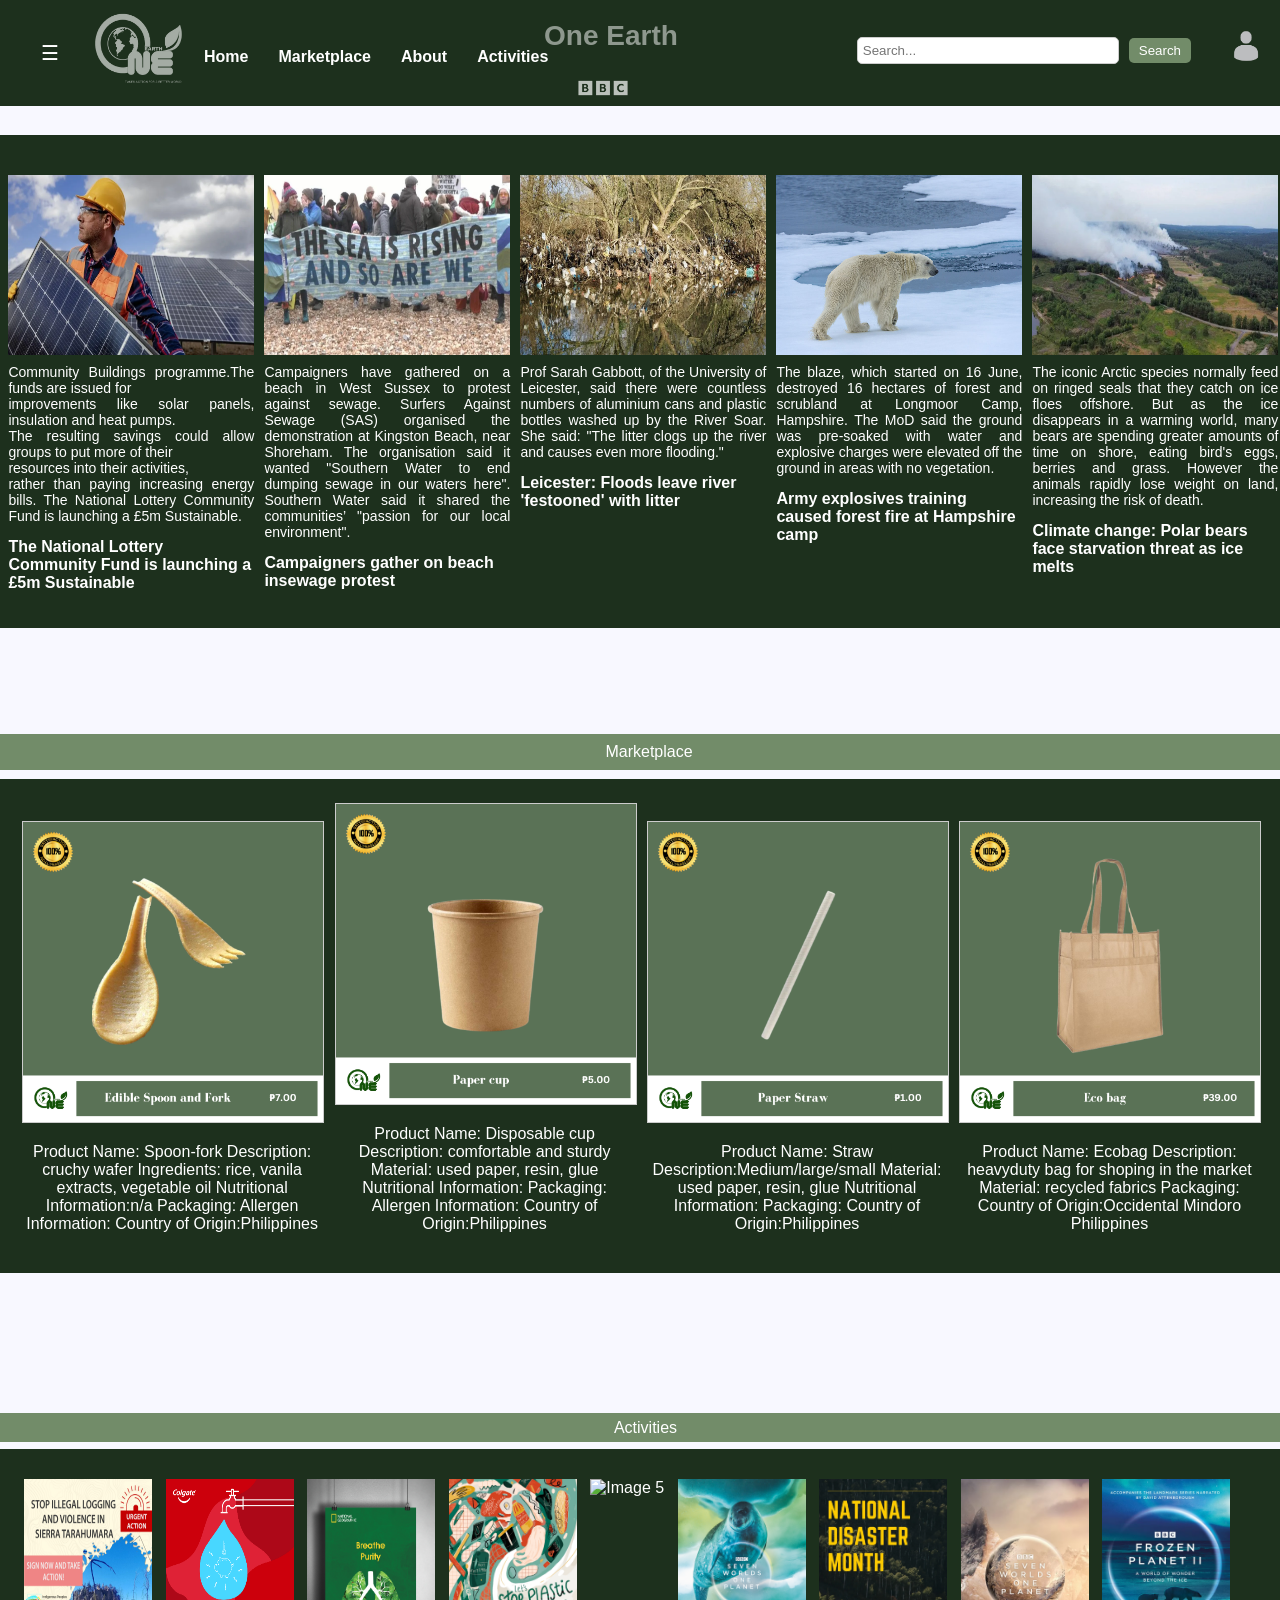
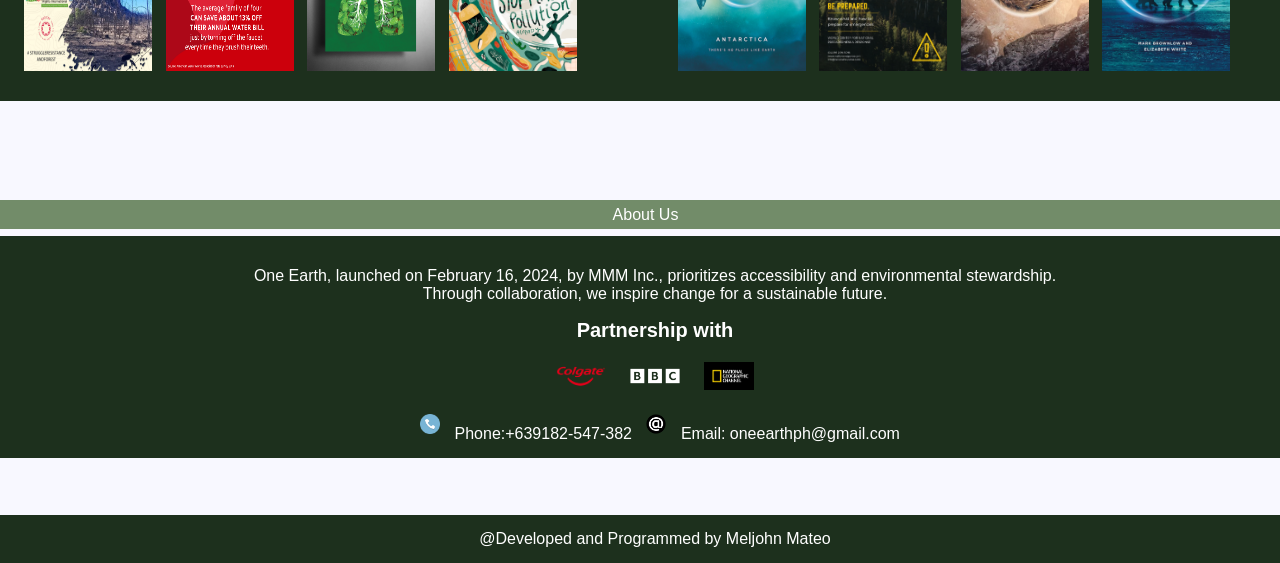
==== oneEarth.html @ 8a24c389 "Add files via upload" ====
<!DOCTYPE html>
<html lang="en">
<head>
    <meta charset="UTF-8">
    <meta name="viewport" content="width=device-width, initial-scale=1.0">
    <title>One Earth</title>
    <link rel="icon" type="img/x-icon" href="img/logo-removebg-preview.png">
   <link rel="stylesheet" href="css.css">
    <script src="javaScript.js">  
    </script>    
</head>
<body>
<div class="header2"> </div>
    
     <header>
          <img src="img/logo-removebg-preview.png" alt="logo" style="width: 87px; height:80px; position: absolute; top: 10%; left: 7%; opacity: 60%;"> 
         <img src="img/BBC-New-Logo-removebg-preview.png" alt="bbc logo" class="custom-image2">
         <div id="mySidenav" class="navbar">
        <a href="javascript:void(0)" class="closebtn" onclick="closeNav()">×</a>
        <a onclick="goToCashier()">Cashier</a>
          <a href=#aboutslab>Security and Privacy</a>
          <a href=#aboutslab>Customer Service</a>
          <a href=#aboutslab>Social Media Accounts</a>
          <a href="logIn.html">Log out</a>
    </div>
   <div id="main">
    <span id="openBtn" style="font-size:20px;cursor:pointer" onclick="openNav()">☰</span>
</div>

        <nav>
            <ul>
                <li><a href="#home">Home</a></li>
                <li><a href="#Marketplace">Marketplace</a></li>
                <li><a href="#aboutslab">About</a></li>
                <li><a href="#activities">Activities</a></li>
                 </ul>
        </nav>
            </div>


                 <div class="search-container">
        <input type="text" id="searchInput" placeholder="Search..." value="">
        <button type="button" onclick="search()">Search</button>
    </div>  
    
                <!-- <p2 class="userName">@meljohnmateo</p2> -->
                 <li class="user-profile-icon" onclick="toggleUserProfileMenu()">
            

                <!-- <li class="user-profile-icon" onclick="toggleUserProfileMenu()"> -->
                    <img src="img/vertor2-removebg-preview.png" alt="User Profile" class="user-profile-icon">
                     <!-- <img src="img/giphy.gif" alt="arrow" class="user-profile-icon2"> -->
                    <div class="user-profile-menu" id="userProfileMenu">
                        <ul>
                            @meljohnmateo
                        </ul>
                    </div>
                </li>
           
        <h1>One Earth</h1>
    </header>

   

    <div id="Marketplace"class="divider1">Marketplace</div>
    <!-- <div class="divider2"></div> -->
    <div class="slab">
    <div class="image-wrapper2">
        <img src="img/spoonfork.png" alt="spoonfork" class="spoonfork-image">
        <p class="image-label2">Product Name: Spoon-fork
Description: cruchy wafer 
Ingredients: rice, vanila extracts, vegetable oil
Nutritional Information:n/a
Packaging: 
Allergen Information:
Country of Origin:Philippines</p>
    </div>
    <div class="image-wrapper2">
        <img src="img/cup.png" alt="cup" class="cup-image">
        <p class="image-label2">Product Name: Disposable cup
Description: comfortable and sturdy
Material: used paper, resin, glue Nutritional Information:
Packaging: 
Allergen Information:
Country of Origin:Philippines</p>
    </div>
    <div class="image-wrapper2">
        <img src="img/straw.png" alt="straw" class="straw-image">
        <p class="image-label2">Product Name: Straw
Description:Medium/large/small
Material: used paper, resin, glue Nutritional Information:
Packaging: 
Country of Origin:Philippines</p>
    </div>
    <div class="image-wrapper2">
        <img src="img/ecobag.png" alt="bag" class="ecobag-image">
        <p class="image-label2">Product Name: Ecobag
Description: heavyduty bag for shoping in the market
Material: recycled fabrics
Packaging: 
Country of Origin:Occidental Mindoro Philippines</p>
    </div>
</div>
    </div>
    </div>
    <div class="slab3" >
    <img src="img/Action_Urgent_-01-1024x1024.jpg" alt="Image 1">
    <img src="img/Infograms2_1568996950910-HR.jpg" alt="Image 2">
    <img src="img/d0e4d861071977.5a622d288e217.jpg" alt="Image 3">
    <img src="img/C54D0960-CAD6-4DDF-B84A-84E99338EAD8.jpeg" alt="Image 4">
    <img src="img/81dabf05-fd3f-4cfa-8c8e-5e4cb746fa52.jpg" alt="Image 5">

    <img src="img/antartica.webp" alt="Image 5">
     <img src="img/1131w-p-PeQrNNxZ4.webp" alt="Image 5">
      <img src="img/Seven Worlds One Planet tile_592x888px.avif" alt="Image 5">
       <img src="img/Product_Asset.avif" alt="Image 5">
    </div>

  
        <div class="main_Container2">
    <div class="image-container">
        <div class="image-wrapper">
            <img src="img/_132396749_gettyimages-1796122426.jpg.webp" alt="climate" class="solar-image">
            <p class="image-label">Community Buildings programme.The funds are issued for <br>improvements like solar panels, insulation and heat pumps.<br> The resulting savings could allow groups to put more of their <br>resources into their activities, <br>rather than paying increasing energy bills. The National Lottery Community Fund is launching a £5m Sustainable. <div class="bold-text">The National Lottery Community Fund is launching a £5m Sustainable</div> </p>
        </div>
        <div class="image-wrapper">
            <img src="img/a6456d50-b236-11ee-8ad1-0943f3b84718.jpg.webp" alt="climate" class="sea-image">
            <p class="image-label">Campaigners have gathered on a beach in West Sussex to protest against sewage. Surfers Against Sewage (SAS) organised the demonstration at Kingston Beach, near Shoreham. The organisation said it wanted "Southern Water to end dumping sewage in our waters here". Southern Water said it shared the communities’ "passion for our local environment". <div class="bold-text">Campaigners gather on beach insewage protest</div> </p>
        </div>
        <div class="image-wrapper">
            <img src="img/_132243959_riversoar.jpg.webp" alt="climate" class="flood-image">
            <p class="image-label">Prof Sarah Gabbott, of the University of Leicester, said there were countless numbers of aluminium cans and plastic bottles washed up by the River Soar. She said: "The litter clogs up the river and causes even more flooding." <div class="bold-text">Leicester: Floods leave river 'festooned' with litter</div> </p>
        </div>
        <div class="image-wrapper">
            <img src="img/polarbear.jpg" alt="climate" class="polar-image">
          <p class="image-label">The blaze, which started on 16 June, destroyed 16 hectares of forest and scrubland at Longmoor Camp, Hampshire. The MoD said the ground was pre-soaked with water and explosive charges were elevated off the ground in areas with no vegetation. <div class="bold-text">Army explosives training caused forest fire at Hampshire camp</div> </p>
        </div>
        <div class="image-wrapper">
            <img src="img/_130152456_mediaitem130152455.jpg.webp" alt="climate" class="forestFire-image">
            <p class="image-label">The iconic Arctic species normally feed on ringed seals that they catch on ice floes offshore. But as the ice disappears in a warming world, many bears are spending greater amounts of time on shore, eating bird's eggs, berries and grass. However the animals rapidly lose weight on land, increasing the risk of death.<div class="bold-text">Climate change: Polar bears face starvation threat as ice melts</div> </p>
        </div>
    </div>
</div>


      <footer>
        @Developed and Programmed by Meljohn Mateo
    </footer> 
    <div class="divider4" id="activities">Activities</div>
   <div class="divider5" id="about-us">About Us</div>
<div class="about-slab">
    <p>One Earth, launched on February 16, 2024, by MMM Inc., prioritizes accessibility and environmental stewardship.<br> Through collaboration, we inspire change for a sustainable future.</p>

    <div class="partnership-label">Partnership with</div>
    <div class="partnership-logos">
    <div class="partnership-logos">
        <!-- Insert partnership logos or icons here -->
        <img src="img/Colgate-Emblem.png" alt="Partnership 1">
        <img src="img/BBC-New-Logo-removebg-preview.png" alt="Partnership 2">
         <img src="img/national-geographic-channel-logo.webp" alt="Partnership 2">
        <!-- Add more logos as needed -->
    </div>
    <div class="contact-information">
        <!-- Add contact information with logos here -->
        <img src="img/phone-icon-1024x1024-bn4mirqi.png" alt="Phone">
        <span>Phone:+639182-547-382</span>
        <img src="img/email-icon-white-transparent-9.png" alt="Email">
        <span>Email: oneearthph@gmail.com</span>
        <!-- Add more contact details as needed -->
    </div>
</div>
<aboutslab id="aboutslab">
    
</aboutslab>


</body>
</html>
---- css.css ----
body {
            font-family: Arial, sans-serif;
            margin: 0;
            padding: 0;
            overflow-x: hidden;
            background-color: ghostwhite;
        }

     header {
      
    position: absolute;
    top: 0;
    left: 0%;
    width: 100%;
    background-color: #1D301D;
    color: white;
    text-align: center;
    padding: 40px;
    display: flex;
    justify-content: space-between;
    z-index: 999; /* Set a high z-index value to ensure it appears on top */
}
  .about-slab {
    position: absolute;
    top: 204%;
    left: 0%;
    width: 100%;
    background-color: #1D301D;
    color: white;
    text-align: center;
    padding: 15px; /* Reduced padding */
    display: flex;
    flex-direction: column; /* Arrange items vertically */
    justify-content: center; /* Center items vertically */
    align-items: center; /* Center items horizontally */
    z-index: 999; /* Set a high z-index value to ensure it appears on top */
}

.partnership-logos {
    margin-bottom: 0px; /* Add spacing between sections */
}

.partnership-logos img {
    width: 50px; /* Adjust the size as needed */
    height: auto;
    margin: 10px; /* Add spacing between logos */
}

.contact-information img {
    width: 30px; /* Adjust the size as needed */
    max-width: 20px;
    height: auto;
    margin-bottom: 5px; /* Add spacing between icon and text */
}

.partnership-label {
    font-weight: bold;
    font-size: 20px;
    margin-bottom: 10px; /* Add spacing between label and logos */
}



header3 {
     position: absolute;
    top: 10%;
    left: 0%;
    width: 100%;
    background-color: #1D301D;
    color: white;
    text-align: center;
    padding: 35px;
    display: flex;
    justify-content: space-between;

}


        .latest{
            background-color:#728C69;
            color: white;
            text-align: center;
            top: 15%;
            left: 2%;
            padding: 5px;
            width: 43px;
            height: auto;
        }

        h1 {
            color:white;
            position: absolute;
            top: 1%;
            left:40%;
        /*    transform: translate(-50%, -50%);
            margin: 0;*/
            font-size: 28px;
           
            display: flex;
            opacity: 50%;

        }

       

        p1 {
            font-size: 10px;
            color: black;
            position: absolute;
            top: 12%;
            left: 20%;
            transform: translate(-50%, -50%);
            margin: 0;
        }


        p2 {
            font-size: 16px;
            color: white;
            position: absolute;
            top: 10%;
            left: 60%;
            transform: translate(-50%, -50%);
            margin: 0;
        }

        nav ul {
            list-style: none;
            padding: 0;
            margin: 0;
            display: flex;
            position: absolute;
            left: 15%;
            top: 45%;

        }

        nav li {
            margin-right: 30px;

          

        }

        nav a {
            text-decoration: none;
            color: white;
            font-size: 16px;
              font-weight: bold;
        }
          .divider1 {
            background-color:#728C69;
            color: white;
            text-align: center;
            padding: 9px;
            position: absolute;
            top: 81.5%;
            left: 0%;
            width: 100%;
        }  
         .divider2 {
            background-color:#1D301D;
            color: white;
            text-align: center;
            padding: 3px;
            position: absolute;
            top: 85%;
            left: 0%;
            width: 99.2%;
        }

/*        Marketplace Padding*/
           .slab {
        background-color: #1D301D;
        color: white;
        text-align: center;
        padding: 20px;
        position: absolute;
        top: 86.5%;
        left: -1.5%;
        width: 100%;
    }

    .image-wrapper2 {
        display: inline-block;
        margin: 4px;
        width: calc(25% - 20px); /* 25% for each image with 20px margin */
        position: relative;
    }

    .image-wrapper2 img {
        width: 100%;
        height: auto;
    }

    /*.image-label2 {
        position: absolute;
        bottom: -.5;
        left: 0;
        width: 100%;
        background-color: rgba(0, 0, 0, 0.5);
        color: white;
        padding: 5px;
        margin: 0;
    }
*/
/*        About us padding*/
          .slab2 {
            background-color:#1D301D;
            color: white;
            text-align: center;
            padding: 130px;
            position: absolute;
            top: 151%;
            left: 0%;
            width: 82.4%;

        }

        about{

            color: white;
            font-size: 15px;
            text-align: justify;
            position: absolute;
            top: 30%;
            left: 0%

        }
/*        Activities*/

         .slab3 {
            background-color:#1D301D;
            color: white;
            text-align: center;
            padding: 30px;
            position: absolute;
            top: 161%;
            left: -1.5%;
            width: 100%;
            display: flex; 
            flex-wrap: wrap; 
            justify-content: flex-start;


        }
        .divider4 {
            background-color:#728C69;
            color: white;
            text-align: center;
            padding: 5.5px;
            position: absolute;
            top: 157%;
            left: 0%;
            width: 100%;
        }
        .divider5 {
            background-color:#728C69;
            color: white;
            text-align: center;
            padding: 5.5px;
            position: absolute;
            top: 200%;
            left: 0%;
            width: 100%;
        }

        .slab3 img {
            max-width: 10%;
            height: auto;
            display: block; 
            margin-left: 13.5px;
            transition: transform 0.2s ease; 
        }
        .slab3 img:hover {
           transform: scale(1.1); 
        }

/*        Checkout button*/
           .base {
            background-color:#728C69;
            color: black;
            text-align: center;
            padding: 20px;
            position: absolute;
            top: 132%;
            left: 86%;
            width: 5%;
            border-radius: 1.5px;



        }
          .baseline {
            background-color:white;
            color: black;
            text-align: center;
            padding: 20px;
            position: absolute;
            top: 132%;
            left: 86%;
            width: -1%;
            border-radius: 1.5px;


        }



        .image-container {
            margin-top: 20px;

        }

        .custom-image {
            opacity: 1.0;
            width: 150px;
            height: auto;
            position: absolute;
            top: -3.5%;
            left: 6%;
            display: flex;
/*            transform: translate(-50%, -50%);*/                                dhfudshguwhguweuff8uwe8
/*            margin: 0;*/


        }
        .custom-image2 {
            opacity: 70%;
            width: 50px;
            height: auto;
            position: absolute;
            top: 70%;
            left: 42.5%;
           
            margin: 0;
        }

   /*     .bbc-logo {
              opacity: 1.0;
            width: 12%;
            height: auto;
            position: absolute;
            top: 7%;
            left: 52%;
            transform: translate(-50%, -50%);
            margin: 0;
        }
*/

         .marketplace-image {
            opacity: 1.0;
            width: 5.5%;
            height: auto;
            position: absolute;
            top: 82.5%;
            left: 56%;
            transform: translate(-50%, -50%);
            margin: 0;
        }
      

     .spoonfork-image {
           /* width: 20%;
            height: auto;
            position: absolute;
            top: 108%;
            left: 15%;
            transform: translate(-50%, -50%);
            margin: 0;
            */
         width: 20%; /* Adjust as needed */
    max-width: 100%; /* Ensures the image doesn't exceed its container */
    height: auto; /* Maintains aspect ratio */
    position: relative; /* Use relative positioning instead of absolute */
    margin: 0 auto; /* Centers the image horizontally */
    background-color: transparent;
    border: 1px solid #ccc;
        }

         .description2{
          
            text-align:left;
            color:white;
            position: absolute;
            top: 131%;
            left: 15%;
            transform: translate(-50%, -50%);
            margin: 0;
            font-size: 10px;
        }
        .cup-image {

          /*  width: 20%;
            height: auto;
            position: absolute;
            top: 108%;
            left: 38%;
            transform: translate(-50%, -50%);
            margin: 0;
             width: 20%; /* Adjust as needed */
    max-width: 100%; /* Ensures the image doesn't exceed its container */
    height: auto; /* Maintains aspect ratio */
    position: relative; /* Use relative positioning instead of absolute */
    margin: 0 auto; /* Centers the image horizontally */
    background-color: transparent;
    border: 1px solid #ccc;
*/

        } 
        .description1{
          
            text-align:left;
            color:white;
            position: absolute;
            top: 131%;
            left: 38%;
            transform: translate(-50%, -50%);
            margin: 0;
            font-size: 10px;


        }
        .description11{
          
            text-align:left;
            color:white;
            position: absolute;
            top: 133%;
            left: 32%;
            transform: translate(-50%, -50%);
            margin: 0;
            font-size: 10px;


        }

         .straw-image {

          /*  width: 20%;
            height: auto;
            position: absolute;
            top: 108%;
            left: 61%;
            transform: translate(-50%, -50%);
            margin: 0;
             width: 20%; /* Adjust as needed */
    max-width: 100%; /* Ensures the image doesn't exceed its container */
    height: auto; /* Maintains aspect ratio */
    position: relative; /* Use relative positioning instead of absolute */
    margin: 0 auto; /* Centers the image horizontally */
    background-color: transparent;
    border: 1px solid #ccc;
*/

        } 
           .description3{
          
            text-align:left;
            color:white;
            position: absolute;
            top: 131%;
            left: 61%;
            transform: translate(-50%, -50%);
            margin: 0;
            font-size: 10px;


        }
        .description31{
          
            text-align:left;
            color:white;
            position: absolute;
            top: 128%;
            left: 55%;
            transform: translate(-50%, -50%);
            margin: 0;
            font-size: 10px;


        }
         .ecobag-image {

          /*  width: 20%;
            height: auto;
            position: absolute;
            top: 108%;
            left: 84%;
            transform: translate(-50%, -50%);
            margin: 0;*/
             width: 20%; /* Adjust as needed */
    max-width: 100%; /* Ensures the image doesn't exceed its container */
    height: auto; /* Maintains aspect ratio */
    position: relative; /* Use relative positioning instead of absolute */
    margin: 0 auto; /* Centers the image horizontally */
    background-color: transparent;
    border: 1px solid #ccc;

        }
          .description4{
          
            text-align:left;
            color:white;
            position: absolute;
            top: 131%;
            left: 82.8%;
            transform: translate(-50%, -50%);
            margin: 0;
            font-size: 10px;


        }

/*        Header*/



.user-profile-menu {
         position: absolute;
         top: 100%; 
         right: 38%;
         width: 70px;
         background-color:transparent;
         min-width: 180px;
         box-shadow: 0 2px 4px rgba(255, 255, 255, 0.1);
         border-radius: 3px;
         display: none;
   
}
.user-profile-icon {
           cursor: pointer;
           position: absolute;
           width: 36px;
           height: 36px;
           display: block;
           left: 88%;
           top: 20%;


}

/*.user-profile-menu ul {
         list-style-type: none;
           padding: 0;
           margin: 0;
}

.user-profile-menu li {
           padding: 4.5px; 
}

.user-profile-menu li span {
           font-weight: bold;
}*/



/*.userName{
    position: relative;

         left: 0%;
         top: 50%;
}

.username-tab {
    padding: 10px;
    height: auto;
    width: 150px;
    max-width: 100%;
    position: absolute;
    top: 50%;
    left: 60%;
    background-color: red;
}*/
/*Links*/

      
        .link1{

            position: absolute;
             top: 62.8%;
            left: 29%;
            transform: translate(-50%, -50%);
            margin: 0;
            border-color: darkred;
        }
         .link2{

            position: absolute;
             top: 62.8%;
            left: 54%;
            transform: translate(-50%, -50%);
            margin: 0;
            border-color: darkred;
        } 
         .link3{

            position: absolute;
             top: 66.6%;
            left: 80%;
            transform: translate(-50%, -50%);
            margin: 0;
            border-color: darkred;
        }

/*BBC News articles*/

        .bbc1 {
             font-size: 25px;
            position: absolute;
             top: 18%;
            left: 6.7%;
            transform: translate(-50%, -50%);
            margin: 0;
            color: black;

        }.bbc2 {
             font-size: 12px;
            position: absolute;
             top: 18.3%;
            left: 11%;
            transform: translate(-50%, -50%);
            margin: 0;
            color: black;

        }


        .boldtext1 {
            font-size: 30px;
            text-align: center;
            position: absolute;
             top: 19%;
            left: 16%;
            transform: translate(-50%, -50%);
            margin: 0;
            color: black;

        }

        .boldtext1:hover {
         text-decoration: underline;
         color: darkblue; 
        }
        .boldtext2 {
            font-size: 30px;
            position: absolute;
            top: 23%;
            left: 13%;
            transform: translate(-50%, -50%);
            margin: 0;
            color: black;

        }

        .boldtext2:hover {
            text-decoration: underline; 
            color: darkblue; 
        }
        .boldtext3 {
            font-size: 18px;
            position: absolute;
            top: 42%;
            left: 41%;
            transform: translate(-50%, -50%);
            margin: 0;
            color: black;

        }

        .boldtext3:hover {
           text-decoration: underline;
           color: darkblue;
        }

        .boldtext4 {
            font-size: 18px;
            position: absolute;
            top: 45%;
            left: 36.2%;
            transform: translate(-50%, -50%);
            margin: 0;
            color: black;

        } 

        .boldtext4:hover {
            text-decoration: underline; 
            color: darkblue; 
        }
        .boldtext5 {
            font-size: 18px;
            position: absolute;
            top: 73%;
            left: 40%;
            transform: translate(-50%, -50%);
            margin: 0;
            color: black;
            text-align: left;
        }
        .boldtext5:hover {
            text-decoration: underline; 
            color: darkblue;
        }


        .boldtext6 {
            font-size: 18px;
            position: absolute;
            top: 43%;
            left: 62%;
            transform: translate(-50%, -50%);
            margin: 0;
            color: black;
            text-align: left;
        }

        .boldtext6:hover {
           text-decoration: underline; 
           color: darkblue; 
        }



        .boldtext7 {
            font-size: 18px;
            position: absolute;
            top: 75%;
            left: 62%;
            transform: translate(-50%, -50%);
            margin: 0;
            color: black;
            text-align: left;
}

        .boldtext7:hover {
           text-decoration: underline; 
           color: darkblue; 
}   
    .boldtext8 {
            font-size: 15px;
            position: absolute;
            top: 51%;
            left: 83%;
            transform: translate(-50%, -50%);
            margin: 0;
            color: black;
            text-align: left;
}

    .boldtext8:hover {
           text-decoration: underline; 
           color: darkblue; 
       }

/*Navigation slide bar */

        .navbar {
            height: 100%;
            width: 0;
            position: fixed;
            z-index: 99999;
            top: 0;
            left:0;
            background-color:black;
            overflow-x: hidden;
            transition: 0.5s;
            padding-top: 60px;
            opacity: 60%;

        }

        .navbar a {
            padding: 8px 8px 8px 32px;
            text-decoration: none;
            font-size: 20px;
            color: white;
            display: block;
            transition: 0.3s;
        }

        .navbar a:hover {
            color: palegreen;
        }

        .navbar .closebtn {
            position: absolute;
            top: 0;
            right: 25px;
            font-size: 36px;
            margin-left: 50px;
        }

        #main {
            transition: margin-left 0.5s;
            padding: 1px;
        }

        footer {
            background-color:#1D301D;
            color: white;
            text-align: center;
            padding: 15px;
            position: absolute;
            top: 235%;
            left: 0%;
            width: 100%;
        }
         footer2 {
            background-color:#728C69 ;
            color: white;
            text-align: center;
            padding: 5.5px;
            position: absolute;
            top: 152%;
            left: 0%;
            width: 98.7%;
        }


        .btncheckout{
            font-size: 13px;
            position: absolute;
             top: 134.7%;
            left: 91%;
            transform: translate(-50%, -50%);
            margin: 0;
            color:white;
        }

        .checkoutCount{
          
            text-align:left;
            color:white;
            position: absolute;
            top: 81.7%;
            left: 58%;
            transform: translate(-50%, -50%);
            margin: 0;
            font-size:15px;.5
        }

        .itemcount4{
          
            text-align:left;
            color:whitesmoke;
            position: absolute;
            top: 134.5%;
            left: 81%;
            transform: translate(-50%, -50%);
            margin: 0;
            font-size: 15px;.5


        }

         .itemcount3{
          
            text-align:left;
            color:whitesmoke;
            position: absolute;
            top: 134.5%;
            left: 58%;
            transform: translate(-50%, -50%);
            margin: 0;
            font-size: 15px;.5


        }
        .itemcount2{
          
            text-align:left;
            color:whitesmoke;
            position: absolute;
            top: 134.5%;
            left: 35%;
            transform: translate(-50%, -50%);
            margin: 0;
            font-size: 15px;.5


        }
         .itemcount1{
          
            text-align:left;
            color:whitesmoke;
            position: absolute;
            top: 134.5%;
            left: 12%;
            transform: translate(-50%, -50%);
            margin: 0;
            font-size: 15px;.5


        }


        button4{
         background-color:#728C69;
            color: white;
            text-align: center;
            position: absolute;
            top: 133%;
            left: 74.1%;
            width: 6%;

        }

          button3{
         background-color:#728C69;
            color: white;
            
            text-align: center;
            position: absolute;
            top: 133%;
            left: 51%;
            width: 6%;

        }
           button2{
         background-color:#728C69;
            color: white;
            
            text-align: center;
            position: absolute;
            top: 133%;
            left: 28%;
            width: 6%;

        }
          button1{
         background-color:#728C69;
            color: white;
            
            text-align: center;
            position: absolute;
            top: 133%;
            left: 5%;
            width: 6%;

        }

/*        lottery*/

          .lottery{


            text-align: left;
            font-size: 14px;
            position: absolute;
             top: 69%;
            left: 15.4%;
            transform: translate(-50%, -50%);
            margin: 0;
            color: black;
          }
            .lottery:hover {
           text-decoration: underline; 
           color: darkblue; 
}  

/*          VIDEOS*/
        video{

            width: 95%;
            max-width: 800px;
            display: block;
            margin: 0 auto;
            box-shadow: 0 0 10px rgba(0, 0, 0, 0.5);
            top: 20%;
            left: 10%;


        }
        .video-container{
           position: absolute;

           left: 1110px;
           top: 118px;
        }


        .news-container {
          padding: 10px; 
          width: 370px;
          position: absolute;
          top: 400px;
          left: 1120px;
}

        .news-items {
         display: flex;
         align-items: center;
         margin-bottom: 10px; 
         padding: 10px; 
         border-top: 1px solid black; 
         color: black;
}
        .news-items label {
            width: auto;
            margin-right: 10px; 
            color: black;
            text-align: left;
            font-size: 15px;
        }

        .news-items:hover {
            text-decoration: underline; 
            color: darkblue;
}

/*        bbCH BAR*/

        .search-container {
         margin-top: 10px;
         display: flex;
         align-items: center;
         position: absolute;
         top: 25%;
         left: 63%;
}

        .search-container input[type="text"] {
         padding: 5px;
         width: 250px;
         border: 1px solid #ccc;
         border-radius: 5px;
}

        .search-container button {
          padding: 5px 10px;
          background-color: #728C69;
          color: white;
          border: none;
          border-radius: 5px;
          cursor: pointer;
          margin-left: 10px;
}

        .search-container button:hover {
          background-color: #0056b3;
}
        

 }      .advertisement {
          width: 1483px; 
          padding: 10px;
          background-color: transparent; 
          border: 1px solid #ccc; 
          float: right; 
          position: absolute;
          top: 141%; 
          left: 0.12%;
          max-width: 1500px;
          max-height: 60px;
}

        .born-to-be-wild {
         width: calc(100% - 60px);
         height: calc(100% - 60px); 
         display: block;
         margin: auto;
}
        .skip {

         position: absolute;
         top: 4%;
         left: 24%;
         color: white;
 }
        .toTop{
         position: absolute;
         top: 80%;
         left: -1%;
         color: white;
         padding: 5px;
         background-color: white;
         border-radius: 2px;

 }

.main_Container2 {
    padding: 20px; /* Adjust the padding value as needed */
    background-color: #1D301D;
    position: absolute;
    top: 15%;
    left: -1.3%;
    width: 100%;
}

.image-container {
    display: flex;
    justify-content: space-between;
}

.image-wrapper {
   
    flex: 1;
    text-align: center;
    margin: 0 5px; /* Adjust the margin value as needed */
}


.image-wrapper img {
    max-width: 100%; /* Ensure images don't exceed their container width */
      height: 180px; /* Adjust the height as needed for a 16:9 aspect ratio */
    width: auto;
}

.image-label {
    color:white;
    font-size: 14px;
    margin-top: 5px; /* Adjust as needed */
    text-align: justify;
}
.bold-text{
    color: white;
    font-weight: bold;
    text-align: left;

}
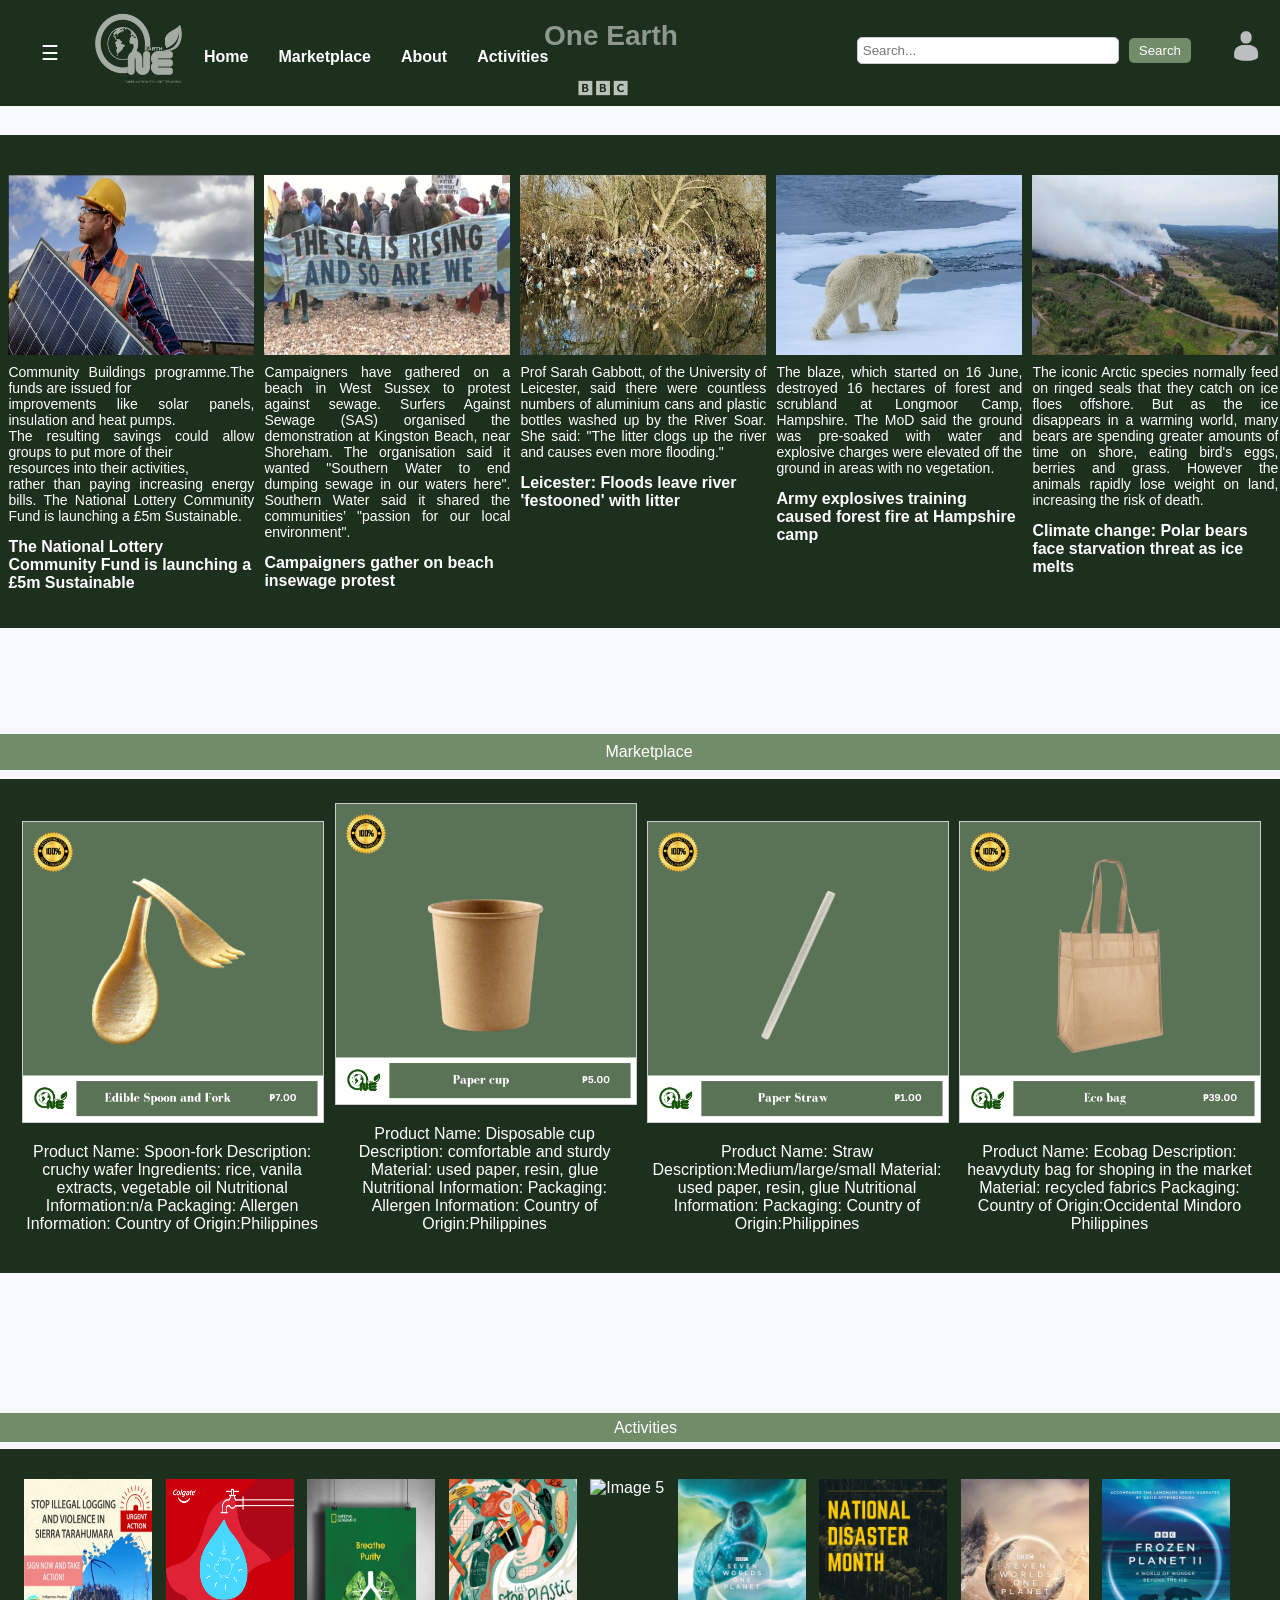
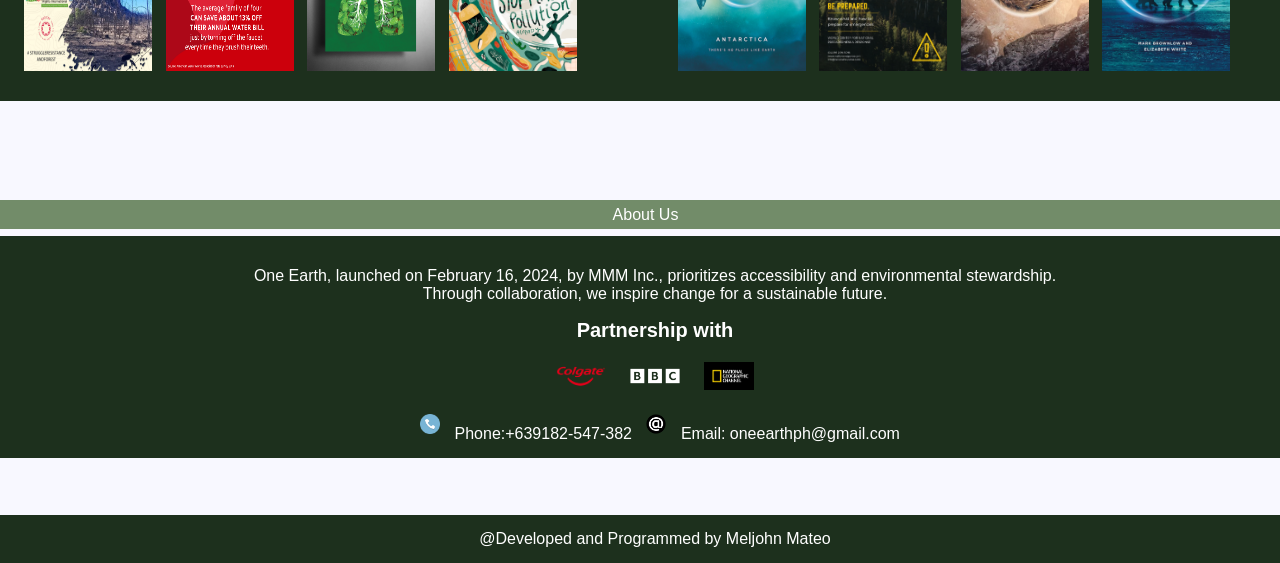
==== commit 396bc676: "Update oneEarth.html" ====
--- a/oneEarth.html
+++ b/oneEarth.html
@@ -21,7 +21,7 @@
           <a href=#aboutslab>Security and Privacy</a>
           <a href=#aboutslab>Customer Service</a>
           <a href=#aboutslab>Social Media Accounts</a>
-          <a href="logIn.html">Log out</a>
+          <a href="index.html">Log out</a>
     </div>
    <div id="main">
     <span id="openBtn" style="font-size:20px;cursor:pointer" onclick="openNav()">☰</span>
@@ -120,7 +120,7 @@
         <div class="main_Container2">
     <div class="image-container">
         <div class="image-wrapper">
-            <img src="img/_132396749_gettyimages-1796122426.jpg.webp" alt="climate" class="solar-image">
+            <img src="img/Screenshot 2024-05-02 112259.png" alt="climate" class="solar-image">
             <p class="image-label">Community Buildings programme.The funds are issued for <br>improvements like solar panels, insulation and heat pumps.<br> The resulting savings could allow groups to put more of their <br>resources into their activities, <br>rather than paying increasing energy bills. The National Lottery Community Fund is launching a £5m Sustainable. <div class="bold-text">The National Lottery Community Fund is launching a £5m Sustainable</div> </p>
         </div>
         <div class="image-wrapper">
@@ -128,7 +128,7 @@
             <p class="image-label">Campaigners have gathered on a beach in West Sussex to protest against sewage. Surfers Against Sewage (SAS) organised the demonstration at Kingston Beach, near Shoreham. The organisation said it wanted "Southern Water to end dumping sewage in our waters here". Southern Water said it shared the communities’ "passion for our local environment". <div class="bold-text">Campaigners gather on beach insewage protest</div> </p>
         </div>
         <div class="image-wrapper">
-            <img src="img/_132243959_riversoar.jpg.webp" alt="climate" class="flood-image">
+            <img src="img/Screenshot 2024-05-02 112241.png" alt="climate" class="flood-image">
             <p class="image-label">Prof Sarah Gabbott, of the University of Leicester, said there were countless numbers of aluminium cans and plastic bottles washed up by the River Soar. She said: "The litter clogs up the river and causes even more flooding." <div class="bold-text">Leicester: Floods leave river 'festooned' with litter</div> </p>
         </div>
         <div class="image-wrapper">
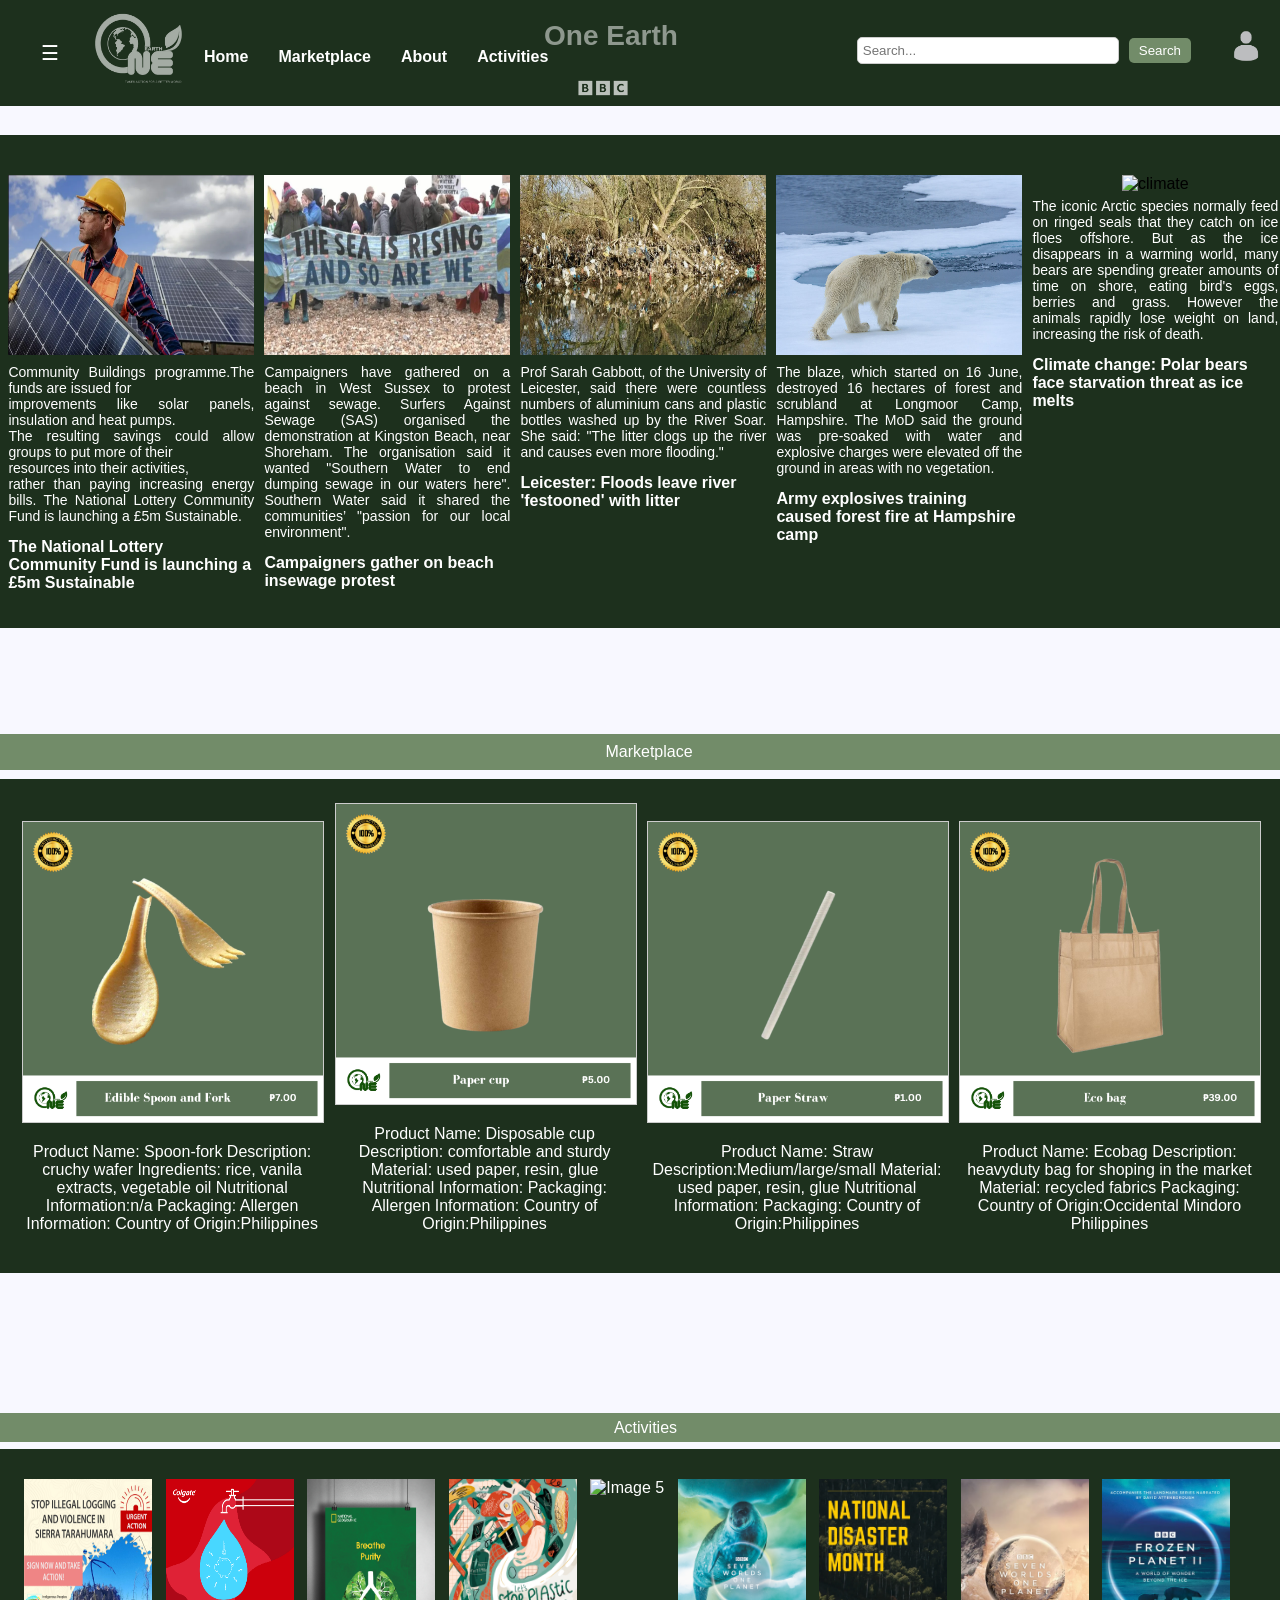
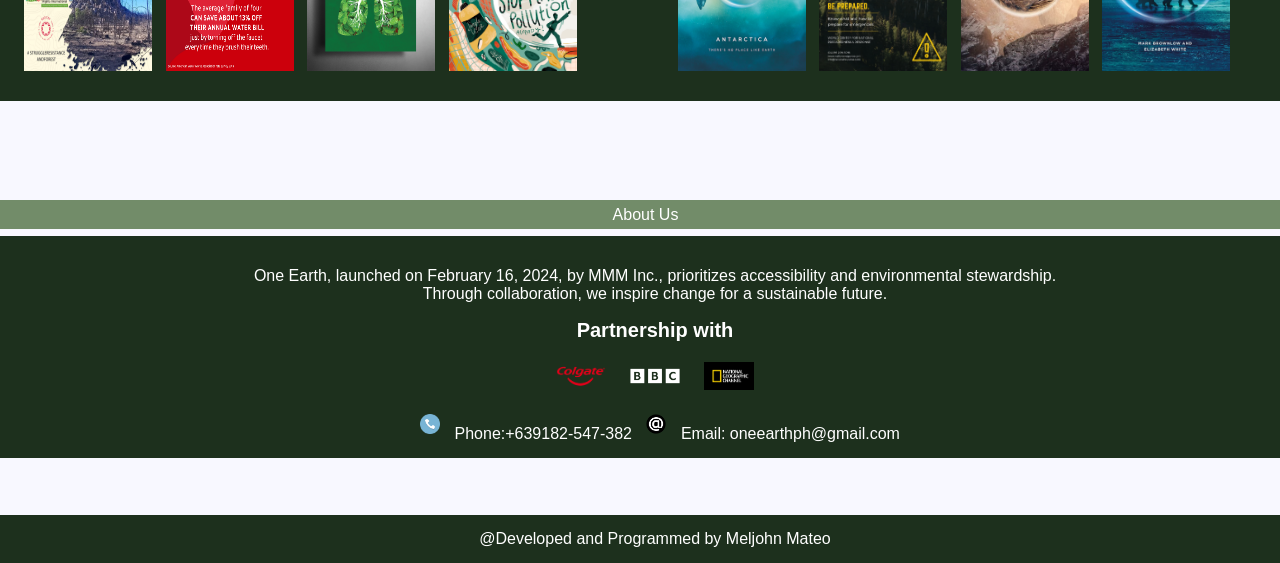
==== commit 62caac02: "Update oneEarth.html" ====
--- a/oneEarth.html
+++ b/oneEarth.html
@@ -136,7 +136,7 @@
           <p class="image-label">The blaze, which started on 16 June, destroyed 16 hectares of forest and scrubland at Longmoor Camp, Hampshire. The MoD said the ground was pre-soaked with water and explosive charges were elevated off the ground in areas with no vegetation. <div class="bold-text">Army explosives training caused forest fire at Hampshire camp</div> </p>
         </div>
         <div class="image-wrapper">
-            <img src="img/_130152456_mediaitem130152455.jpg.webp" alt="climate" class="forestFire-image">
+            <img src="img/_130152456_mediaitem130152455.webp" alt="climate" class="forestFire-image">
             <p class="image-label">The iconic Arctic species normally feed on ringed seals that they catch on ice floes offshore. But as the ice disappears in a warming world, many bears are spending greater amounts of time on shore, eating bird's eggs, berries and grass. However the animals rapidly lose weight on land, increasing the risk of death.<div class="bold-text">Climate change: Polar bears face starvation threat as ice melts</div> </p>
         </div>
     </div>
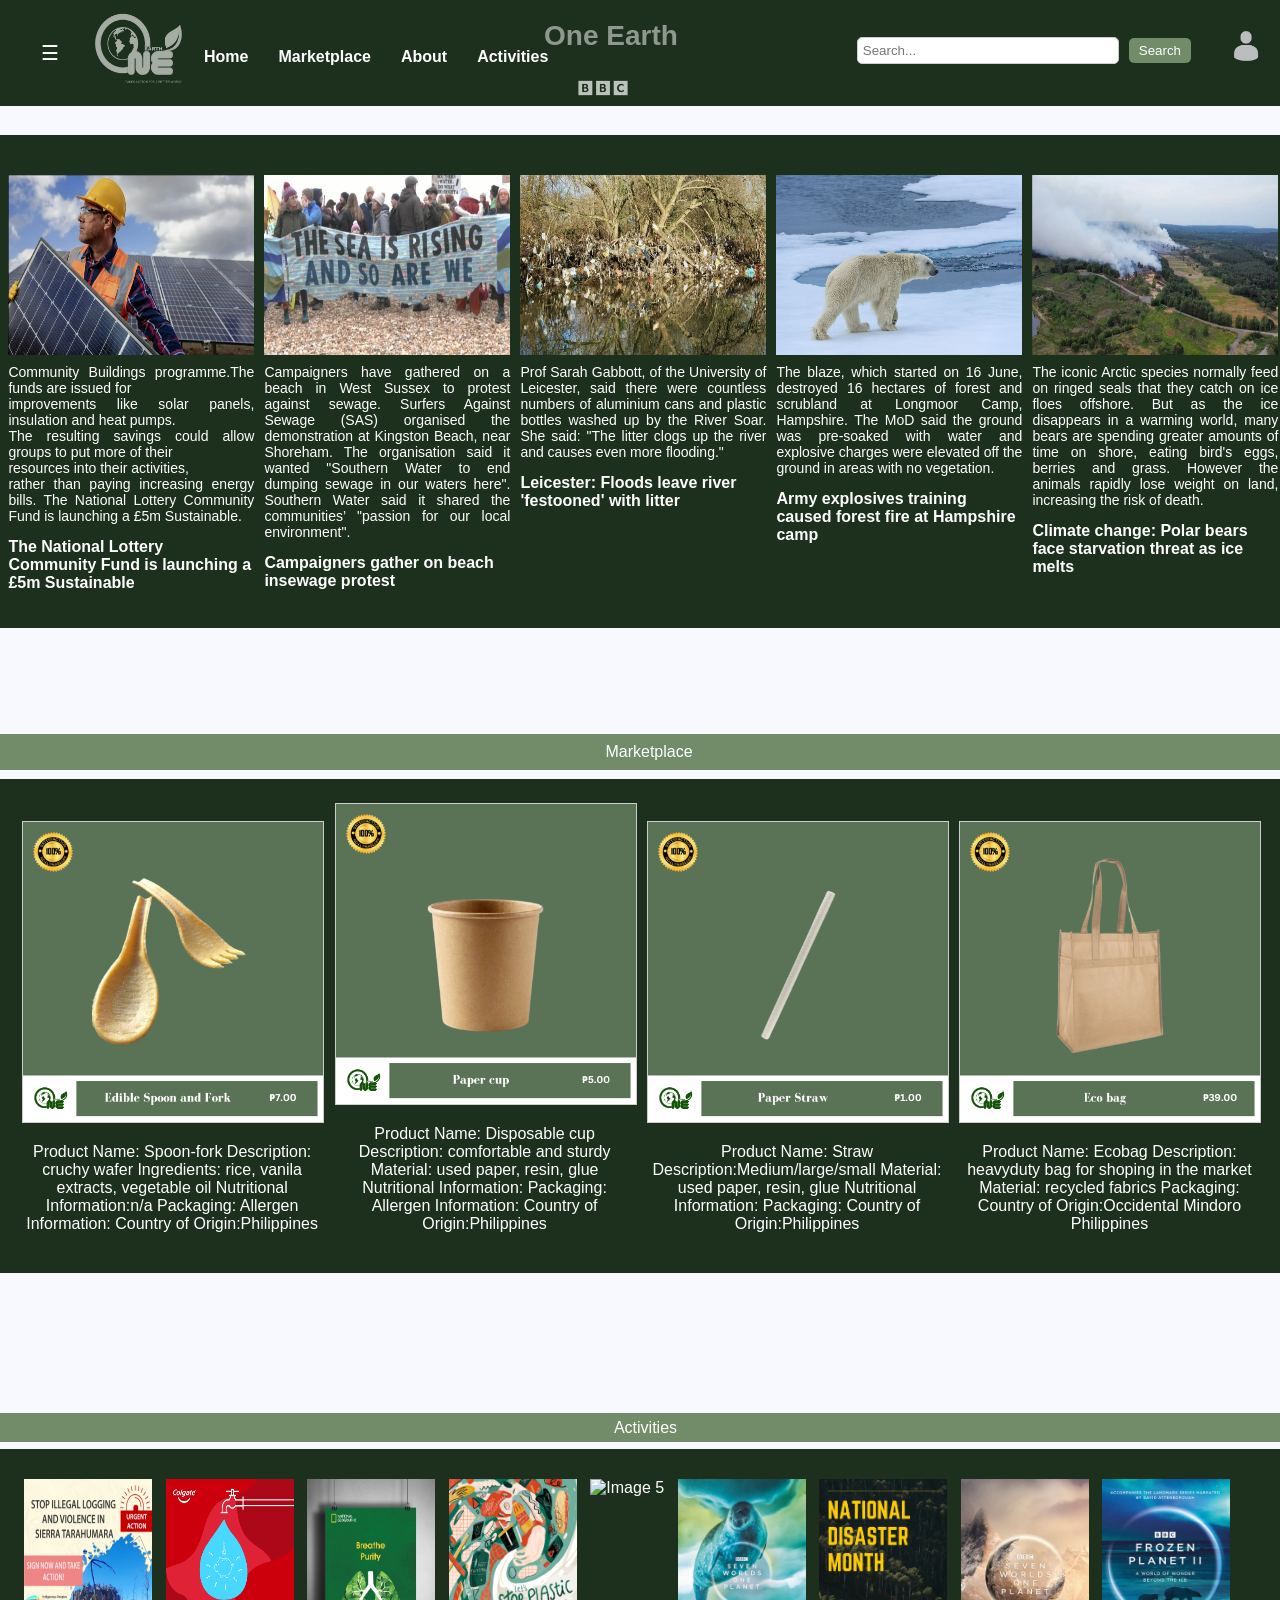
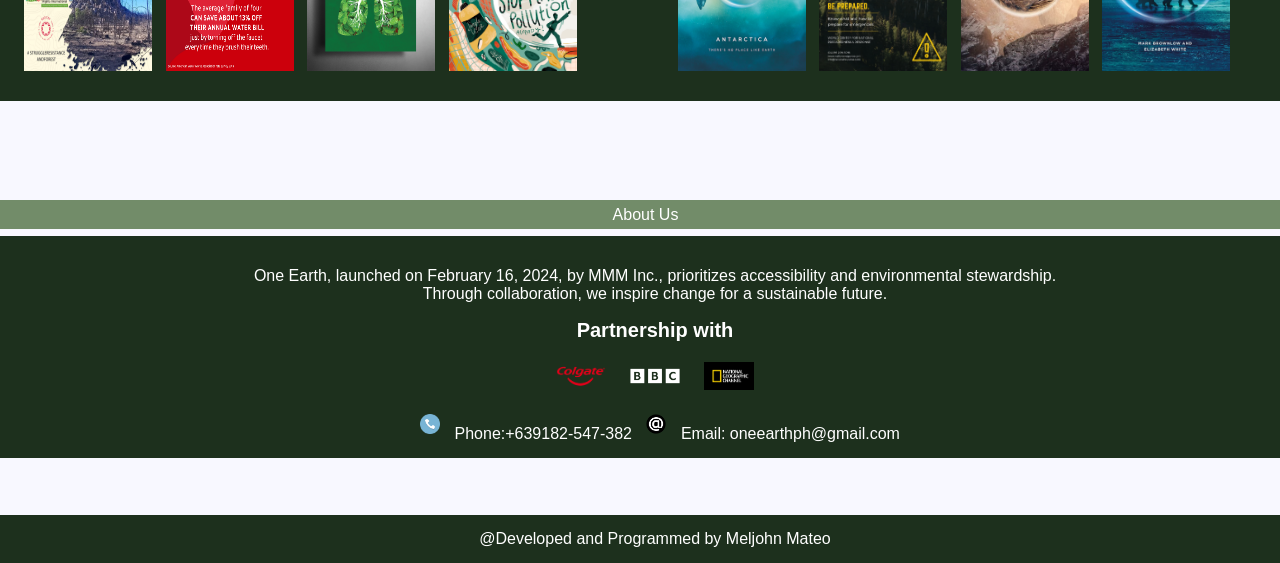
==== commit fb3a62d4: "Update oneEarth.html" ====
--- a/oneEarth.html
+++ b/oneEarth.html
@@ -136,7 +136,7 @@
           <p class="image-label">The blaze, which started on 16 June, destroyed 16 hectares of forest and scrubland at Longmoor Camp, Hampshire. The MoD said the ground was pre-soaked with water and explosive charges were elevated off the ground in areas with no vegetation. <div class="bold-text">Army explosives training caused forest fire at Hampshire camp</div> </p>
         </div>
         <div class="image-wrapper">
-            <img src="img/_130152456_mediaitem130152455.webp" alt="climate" class="forestFire-image">
+            <img src="img/Screenshot 2024-05-02 112227.png" alt="climate" class="forestFire-image">
             <p class="image-label">The iconic Arctic species normally feed on ringed seals that they catch on ice floes offshore. But as the ice disappears in a warming world, many bears are spending greater amounts of time on shore, eating bird's eggs, berries and grass. However the animals rapidly lose weight on land, increasing the risk of death.<div class="bold-text">Climate change: Polar bears face starvation threat as ice melts</div> </p>
         </div>
     </div>
